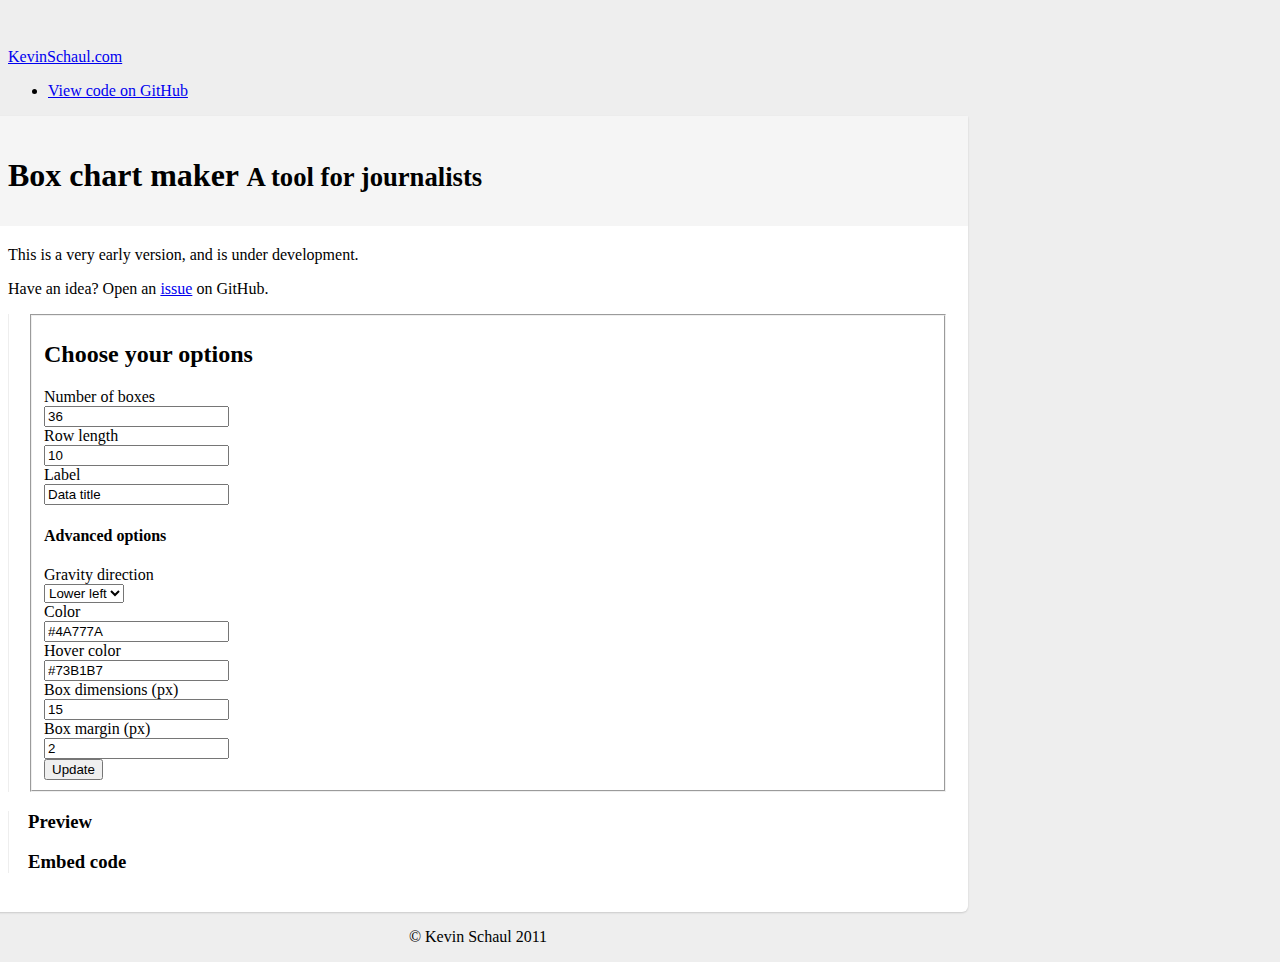
==== index.html @ 220bbb66 "updated links" ====
<!DOCTYPE html>
<html lang="en">
  <head>
    <meta charset="utf-8">
    <title>Box chart maker</title>
    <meta name="description" content="">
    <meta name="author" content="Kevin Schaul">

    <link href="css/bootstrap.min.css" rel="stylesheet">
    <style type="text/css">
      /* Override some defaults */
      html, body {
        background-color: #eee;
      }
      body {
        padding-top: 40px; /* 40px to make the container go all the way to the bottom of the topbar */
      }
      .container > footer p {
        text-align: center; /* center align it with the container */
      }
      .container {
        width: 940px;
      }

      /* The white background content wrapper */
      .content {
        background-color: #fff;
        padding: 20px;
        margin: 0 -20px; /* negative indent the amount of the padding to maintain the grid system */
        -webkit-border-radius: 0 0 6px 6px;
           -moz-border-radius: 0 0 6px 6px;
                border-radius: 0 0 6px 6px;
        -webkit-box-shadow: 0 1px 2px rgba(0,0,0,.15);
           -moz-box-shadow: 0 1px 2px rgba(0,0,0,.15);
                box-shadow: 0 1px 2px rgba(0,0,0,.15);
      }

      /* Page header tweaks */
      .page-header {
        background-color: #f5f5f5;
        padding: 20px 20px 10px;
        margin: -20px -20px 20px;
      }

      /* Give a quick and non-cross-browser friendly divider */
      .content .span8 {
        margin-left: 0;
        padding-left: 19px;
        border-left: 1px solid #eee;
      }

      .topbar .btn {
        border: 0;
      }

    </style>
    
    <style type="text/css">

</style>
    
    <script type="text/javascript" src="js/jquery.min.js"></script>
    <script type="text/javascript" src="js/logic.js"></script>

  </head>

  <body>

    <div class="topbar">
      <div class="fill">
        <div class="container">
          <a class="brand" href="http://www.kevinschaul.com">KevinSchaul.com</a>
          <ul class="nav">
            <li><a href="https://github.com/kevinschaul/Box-chart-maker">View code on GitHub</a></li>
          </ul>
        </div>
      </div>
    </div>

    <div class="container">

      <div class="content">
        <div class="page-header">
          <h1>Box chart maker <small>A tool for journalists</small></h1>
        </div>
        <div class="row">
            <div class="span16">
                <div class="alert-message info">
                    <p>This is a very early version, and is under development.</p>
                    <p>Have an idea? Open an <a href="https://github.com/kevinschaul/Box-chart-maker/issues">issue</a> on GitHub.</p>
                </div>
            </div>
        </div>
        <div class="row">
          <div class="span8">
            <form>
            <fieldset>
            <h2>Choose your options</h2>
            <div class="boxmkr_form">
                <div class="clearfix">
                    <label for="boxmkr_form_numBoxes">Number of boxes</label>
                    <div class="input">
                        <input type="text" class="span2" id="boxmkr_form_numBoxes" value="36">
                    </div>
                </div>
                <div class="clearfix">
                    <label for="boxmkr_form_rowLength">Row length</label>
                    <div class="input">
                        <input type="text" class="span2" id="boxmkr_form_rowLength" value="10">
                    </div>
                </div>
                <div class="clearfix">
                    <label for="boxmkr_form_label">Label</label>
                    <div class="input">
                        <input type="text" id="boxmkr_form_label" value="Data title">
                    </div>
                </div>
            </div>
            <h4>Advanced options</h4>
            <div class="clearfix">
                    <label for="boxmkr_form_gravity">Gravity direction</label>
                    <div class="input">
                        <select class="medium" id="boxmkr_form_gravity">
                            <option value="lower-left">Lower left</option>
                            <option value="upper-left">Upper left</option>
                        </select>
                    </div>
                </div>
            <div class="boxmkr_form">
                <div class="clearfix">
                    <label for="boxmkr_form_color">Color</label>
                    <div class="input">
                    <input type="text" id="boxmkr_form_color" value="#4A777A">
                    </div>
                </div>
                <div class="clearfix">
                    <label for="boxmkr_form_color_hover">Hover color</label>
                    <div class="input">
                        <input type="text" id="boxmkr_form_color_hover" value="#73B1B7">
                    </div>
                </div>
                <div class="clearfix">
                    <label for="boxmkr_form_box_dimensions">Box dimensions (px)</label>
                    <div class="input">
                        <input type="text" class="span2" id="boxmkr_form_box_dimensions" value="15">
                    </div>
                </div>
                <div class="clearfix">
                    <label for="boxmkr_form_box_padding">Box margin (px)</label>
                    <div class="input">
                        <input type="text" class="span2" id="boxmkr_form_box_margin" value="2">
                    </div>
                </div>
            </div>
            <div class="actions">
                <input type="submit" id="boxmkr_form_submit" class="btn primary" value="Update">
            </div>
          </div>
          </fieldset>
          </form>
          <div class="span8">
            <h3>Preview</h3>
            <div id="boxmkr_css"></div>
            <div id="boxmkr_target"></div>
            <h3>Embed code</h3>
            <div id="boxmkr_embed"></div>
          </div>
        </div>
      </div>

      <footer>
        <p>&copy; Kevin Schaul 2011</p>
      </footer>

    </div> <!-- /container -->

  </body>
</html>
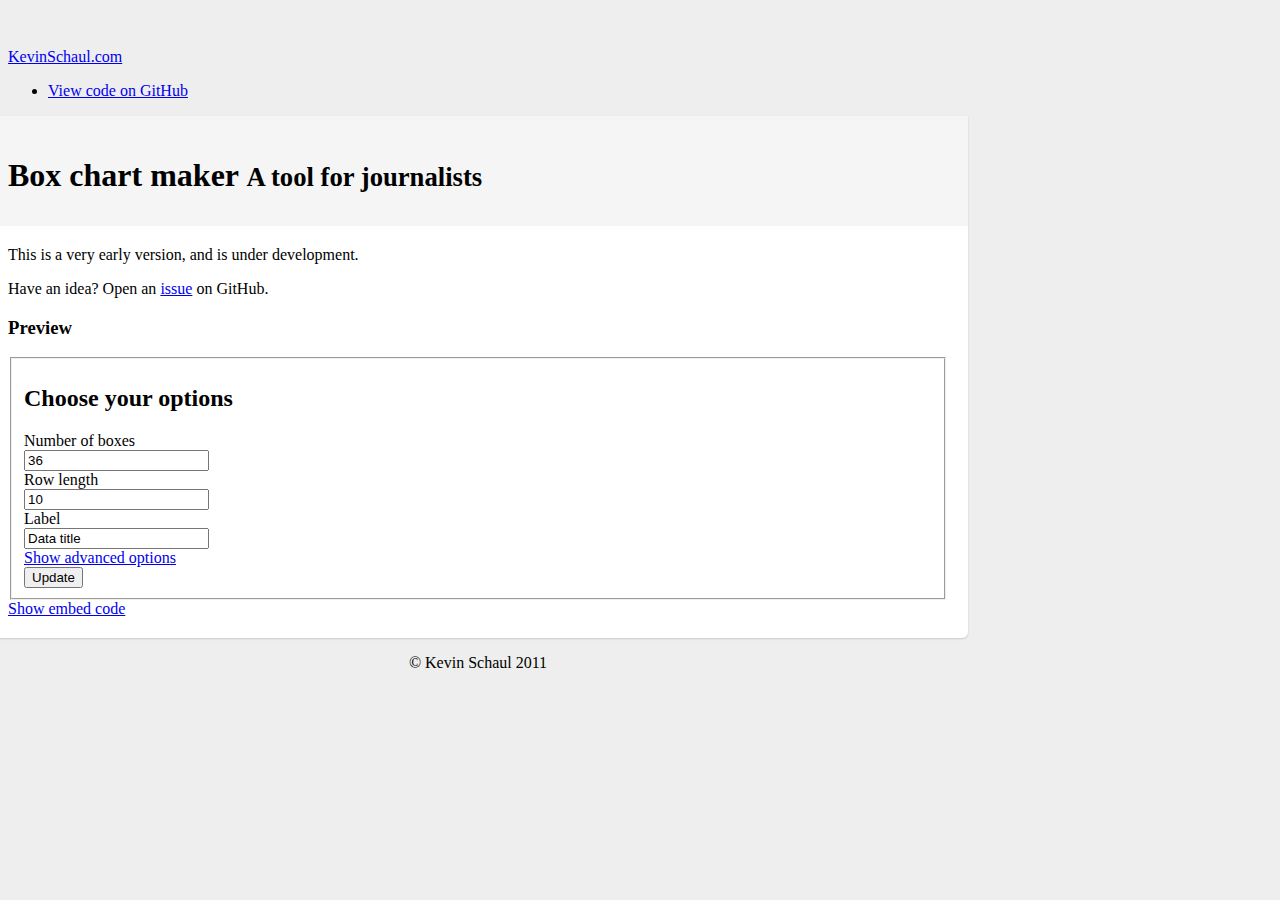
==== commit 71fff0da: "Less cluttered layout" ====
--- a/index.html
+++ b/index.html
@@ -42,15 +42,20 @@
         margin: -20px -20px 20px;
       }
 
-      /* Give a quick and non-cross-browser friendly divider */
-      .content .span8 {
-        margin-left: 0;
-        padding-left: 19px;
-        border-left: 1px solid #eee;
-      }
-
       .topbar .btn {
         border: 0;
+      }
+
+      #advanced_options {
+          display:none;
+      }
+
+      #embed_code {
+          display:none;
+      }
+      
+      #boxmkr_form_add, #boxmkr_form_export {
+          display:none;
       }
 
     </style>
@@ -92,79 +97,117 @@
             </div>
         </div>
         <div class="row">
-          <div class="span8">
+            <div class="span16">
+                <h3>Preview</h3>
+                <div id="boxmkr_preview_message_area"></div>
+                <div id="boxmkr_css"></div>
+                <div id="boxmkr_target"></div>
+            </div>
+        </div>
+        <div class="row">
+          <div class="span16">
             <form>
             <fieldset>
-            <h2>Choose your options</h2>
-            <div class="boxmkr_form">
-                <div class="clearfix">
-                    <label for="boxmkr_form_numBoxes">Number of boxes</label>
-                    <div class="input">
-                        <input type="text" class="span2" id="boxmkr_form_numBoxes" value="36">
-                    </div>
+            <div class="row">
+                <div class="span8" id="options">
+                <h2>Choose your options</h2>
+                    <div class="boxmkr_form">
+                        <div class="clearfix boxmkr_input">
+                            <label for="boxmkr_form_numBoxes">Number of boxes</label>
+                            <div class="input">
+                                <input type="text" class="span2" id="boxmkr_form_numBoxes" value="36">
+                            </div>
+                        </div>
+                        <div class="clearfix boxmkr_input">
+                            <label for="boxmkr_form_rowLength">Row length</label>
+                            <div class="input">
+                                <input type="text" class="span2" id="boxmkr_form_rowLength" value="10">
+                            </div>
+                        </div>
+                        <div class="clearfix boxmkr_input">
+                            <label for="boxmkr_form_label">Label</label>
+                            <div class="input">
+                                <input type="text" id="boxmkr_form_label" value="Data title">
+                            </div>
+                        </div>
+                    </div>
+                    <a href="#" id="boxmkr_toggle_advanced_options">Show advanced options</a>
                 </div>
-                <div class="clearfix">
-                    <label for="boxmkr_form_rowLength">Row length</label>
-                    <div class="input">
-                        <input type="text" class="span2" id="boxmkr_form_rowLength" value="10">
+                <div class="span8" id="advanced_options">
+                    <div id="advanced_options_header">
+                        <h4>Advanced options</h4>
+                    </div>
+                    <div class="clearfix boxmkr_input">
+                            <label for="boxmkr_form_box_id">Box ID</label>
+                            <div class="input">
+                                <input type="text" id="boxmkr_form_box_id" value="box1">
+                            </div>
+                        </div>
+                    <div class="clearfix boxmkr_input">
+                            <label for="boxmkr_form_gravity">Gravity direction</label>
+                            <div class="input">
+                                <select class="medium" id="boxmkr_form_gravity">
+                                    <option value="lower-left">Lower left</option>
+                                    <option value="upper-left">Upper left</option>
+                                </select>
+                            </div>
+                        </div>
+                    <div class="boxmkr_form">
+                        <div class="clearfix boxmkr_input">
+                            <label for="boxmkr_form_color">Color</label>
+                            <div class="input">
+                            <input type="text" id="boxmkr_form_color" value="#4A777A">
+                            </div>
+                        </div>
+                        <div class="clearfix boxmkr_input">
+                            <label for="boxmkr_form_color_hover">Hover color</label>
+                            <div class="input">
+                                <input type="text" id="boxmkr_form_color_hover" value="#73B1B7">
+                            </div>
+                        </div>
+                        <div class="clearfix boxmkr_input">
+                            <label for="boxmkr_form_box_dimensions">Box dimensions (px)</label>
+                            <div class="input">
+                                <input type="text" class="span2" id="boxmkr_form_box_dimensions" value="15">
+                            </div>
+                        </div>
+                        <div class="clearfix boxmkr_input">
+                            <label for="boxmkr_form_box_padding">Box margin (px)</label>
+                            <div class="input">
+                                <input type="text" class="span2" id="boxmkr_form_box_margin" value="2">
+                            </div>
+                        </div>
+                        <div class="clearfix boxmkr_input">
+                            <label for="bmkr_form_json_input">JSON input</label>
+                            <div class="input">
+                                <textarea id="boxmkr_form_json_input" rows="5"></textarea>
+                            </div>
+                        </div>
                     </div>
                 </div>
-                <div class="clearfix">
-                    <label for="boxmkr_form_label">Label</label>
-                    <div class="input">
-                        <input type="text" id="boxmkr_form_label" value="Data title">
-                    </div>
-                </div>
-            </div>
-            <h4>Advanced options</h4>
-            <div class="clearfix">
-                    <label for="boxmkr_form_gravity">Gravity direction</label>
-                    <div class="input">
-                        <select class="medium" id="boxmkr_form_gravity">
-                            <option value="lower-left">Lower left</option>
-                            <option value="upper-left">Upper left</option>
-                        </select>
-                    </div>
-                </div>
-            <div class="boxmkr_form">
-                <div class="clearfix">
-                    <label for="boxmkr_form_color">Color</label>
-                    <div class="input">
-                    <input type="text" id="boxmkr_form_color" value="#4A777A">
-                    </div>
-                </div>
-                <div class="clearfix">
-                    <label for="boxmkr_form_color_hover">Hover color</label>
-                    <div class="input">
-                        <input type="text" id="boxmkr_form_color_hover" value="#73B1B7">
-                    </div>
-                </div>
-                <div class="clearfix">
-                    <label for="boxmkr_form_box_dimensions">Box dimensions (px)</label>
-                    <div class="input">
-                        <input type="text" class="span2" id="boxmkr_form_box_dimensions" value="15">
-                    </div>
-                </div>
-                <div class="clearfix">
-                    <label for="boxmkr_form_box_padding">Box margin (px)</label>
-                    <div class="input">
-                        <input type="text" class="span2" id="boxmkr_form_box_margin" value="2">
-                    </div>
-                </div>
-            </div>
-            <div class="actions">
-                <input type="submit" id="boxmkr_form_submit" class="btn primary" value="Update">
-            </div>
+                <div class="span16">
+                    <div class="actions">
+                        <input type="submit" id="boxmkr_form_submit" class="btn primary" value="Update">
+                        <input type="submit" id="boxmkr_form_add" class="btn default" value="Add to visualization">
+                        <input type="submit" id="boxmkr_form_export" class="btn default" value="Export JSON">
+                    </div>
+                  </div>
+              </div>
           </div>
           </fieldset>
           </form>
-          <div class="span8">
-            <h3>Preview</h3>
-            <div id="boxmkr_css"></div>
-            <div id="boxmkr_target"></div>
-            <h3>Embed code</h3>
-            <div id="boxmkr_embed"></div>
           </div>
+          <div class="row">
+              <div class="span16">
+                  <a href="#" id="boxmkr_toggle_embed_code">Show embed code</a>
+              </div>
+              <div class="span16" id="embed_code">
+                <h3>Embed code</h3>
+                <div id="boxmkr_embed_json"></div>
+                <div id="boxmkr_embed_css"></div>
+                <div id="boxmkr_embed_js"></div>
+                <div id="boxmkr_embed_html"></div>
+              </div>
         </div>
       </div>
 
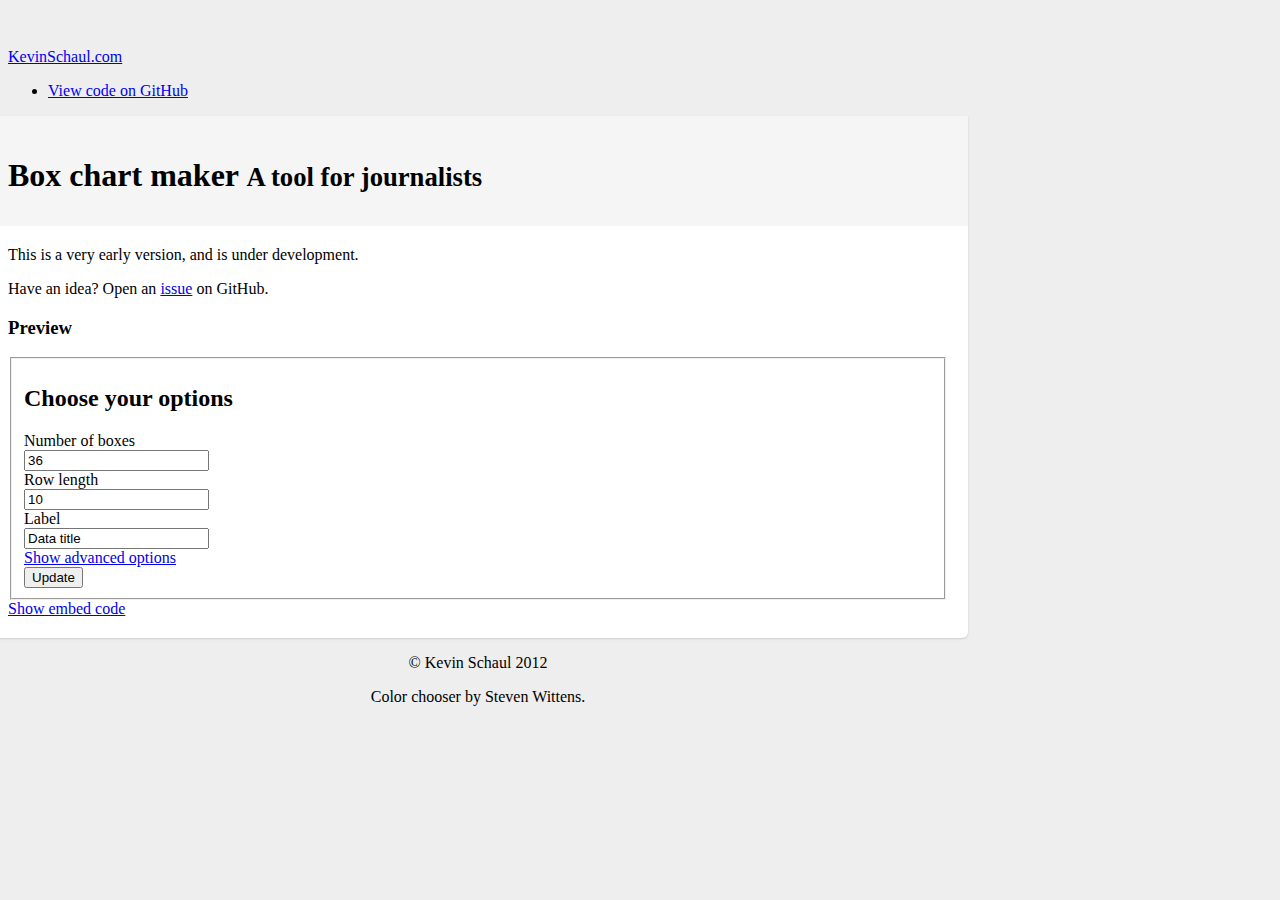
==== commit 97da6af6: "Initial Output work" ====
--- a/index.html
+++ b/index.html
@@ -7,6 +7,7 @@
     <meta name="author" content="Kevin Schaul">
 
     <link href="css/bootstrap.min.css" rel="stylesheet">
+    <link href="js/lib/farbtastic/farbtastic.css" rel="stylesheet">
     <style type="text/css">
       /* Override some defaults */
       html, body {
@@ -61,12 +62,15 @@
     </style>
     
     <style type="text/css">
-
-</style>
+    .box {
+        float: left;
+        margin-right: 2px;
+        margin-bottom: 2px;
+        width: 15px;
+        height: 15px;
+    }
+    </style>
     
-    <script type="text/javascript" src="js/jquery.min.js"></script>
-    <script type="text/javascript" src="js/logic.js"></script>
-
   </head>
 
   <body>
@@ -99,9 +103,11 @@
         <div class="row">
             <div class="span16">
                 <h3>Preview</h3>
+                <div id="error"></div>
                 <div id="boxmkr_preview_message_area"></div>
                 <div id="boxmkr_css"></div>
                 <div id="boxmkr_target"></div>
+                <div id="chart"></div>
             </div>
         </div>
         <div class="row">
@@ -156,13 +162,15 @@
                         <div class="clearfix boxmkr_input">
                             <label for="boxmkr_form_color">Color</label>
                             <div class="input">
-                            <input type="text" id="boxmkr_form_color" value="#4A777A">
+                                <input type="text" id="boxmkr_form_color" value="#4A777A">
+                                <div id="colorpicker"></div>
                             </div>
                         </div>
                         <div class="clearfix boxmkr_input">
                             <label for="boxmkr_form_color_hover">Hover color</label>
                             <div class="input">
                                 <input type="text" id="boxmkr_form_color_hover" value="#73B1B7">
+                                <div id="hovercolorpicker"></div>
                             </div>
                         </div>
                         <div class="clearfix boxmkr_input">
@@ -203,6 +211,7 @@
               </div>
               <div class="span16" id="embed_code">
                 <h3>Embed code</h3>
+                <div id="output"></div>
                 <div id="boxmkr_embed_json"></div>
                 <div id="boxmkr_embed_css"></div>
                 <div id="boxmkr_embed_js"></div>
@@ -212,10 +221,15 @@
       </div>
 
       <footer>
-        <p>&copy; Kevin Schaul 2011</p>
+        <p>&copy; Kevin Schaul 2012</p>
+        <p>Color chooser by Steven Wittens.</p>
       </footer>
 
     </div> <!-- /container -->
 
+    <script type="text/javascript" src="js/lib/jquery.min.js"></script>
+    <script type="text/javascript" src="js/lib/farbtastic/farbtastic.js"></script>
+    <script type="text/javascript" src="js/logic.js"></script>
+    
   </body>
 </html>
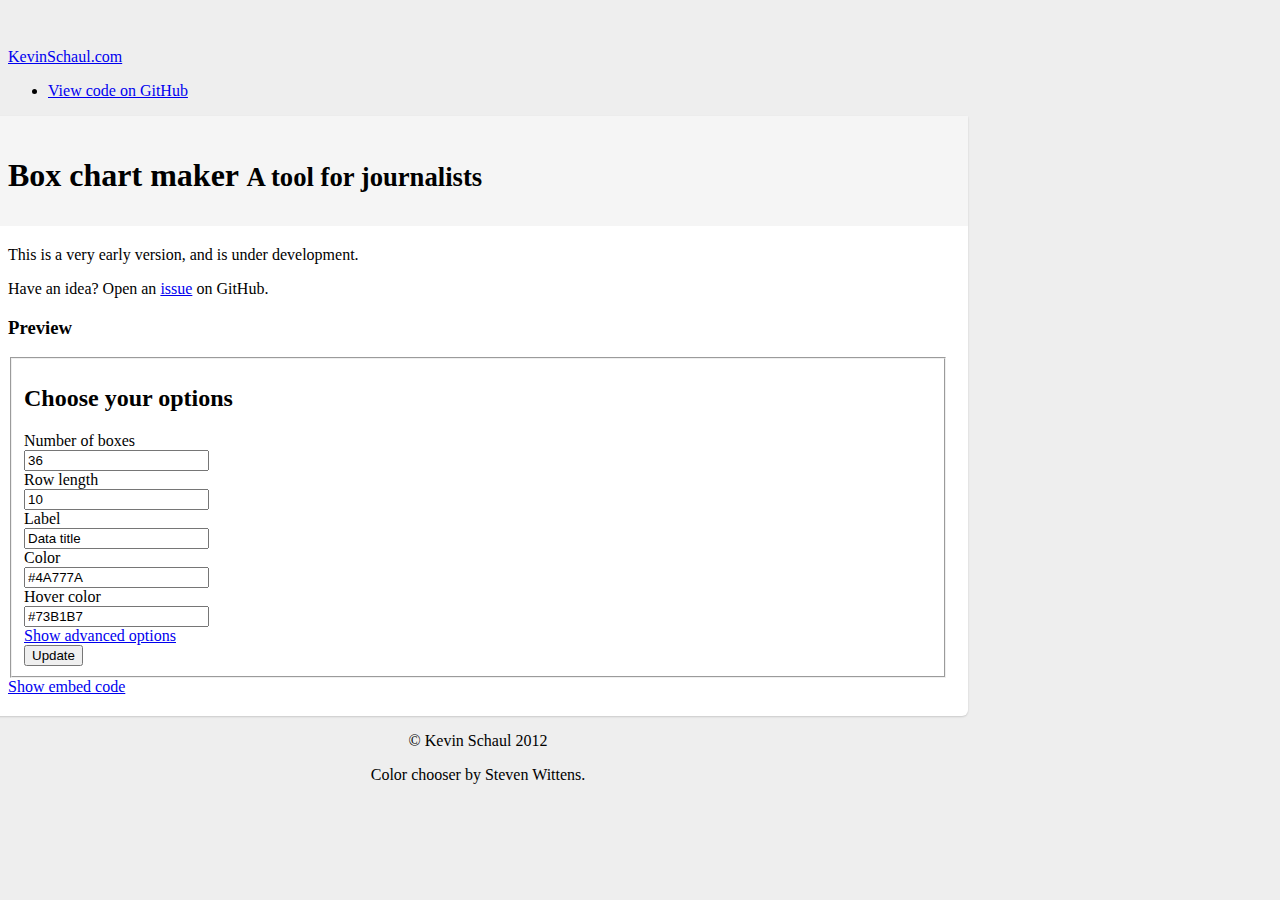
==== commit 232258a5: "Hook up color, move color options out of advanced" ====
--- a/index.html
+++ b/index.html
@@ -136,6 +136,21 @@
                                 <input type="text" id="boxmkr_form_label" value="Data title">
                             </div>
                         </div>
+                        <div class="clearfix boxmkr_input">
+                            <label for="boxmkr_form_color">Color</label>
+                            <div class="input">
+                                <input type="text" id="boxmkr_form_color" value="#4A777A">
+                                <div id="colorpicker"></div>
+                            </div>
+                        </div>
+                        <div class="clearfix boxmkr_input">
+                            <label for="boxmkr_form_color_hover">Hover color</label>
+                            <div class="input">
+                                <input type="text" id="boxmkr_form_color_hover" value="#73B1B7">
+                                <div id="hovercolorpicker"></div>
+                            </div>
+                        </div>
+
                     </div>
                     <a href="#" id="boxmkr_toggle_advanced_options">Show advanced options</a>
                 </div>
@@ -159,20 +174,6 @@
                             </div>
                         </div>
                     <div class="boxmkr_form">
-                        <div class="clearfix boxmkr_input">
-                            <label for="boxmkr_form_color">Color</label>
-                            <div class="input">
-                                <input type="text" id="boxmkr_form_color" value="#4A777A">
-                                <div id="colorpicker"></div>
-                            </div>
-                        </div>
-                        <div class="clearfix boxmkr_input">
-                            <label for="boxmkr_form_color_hover">Hover color</label>
-                            <div class="input">
-                                <input type="text" id="boxmkr_form_color_hover" value="#73B1B7">
-                                <div id="hovercolorpicker"></div>
-                            </div>
-                        </div>
                         <div class="clearfix boxmkr_input">
                             <label for="boxmkr_form_box_dimensions">Box dimensions (px)</label>
                             <div class="input">
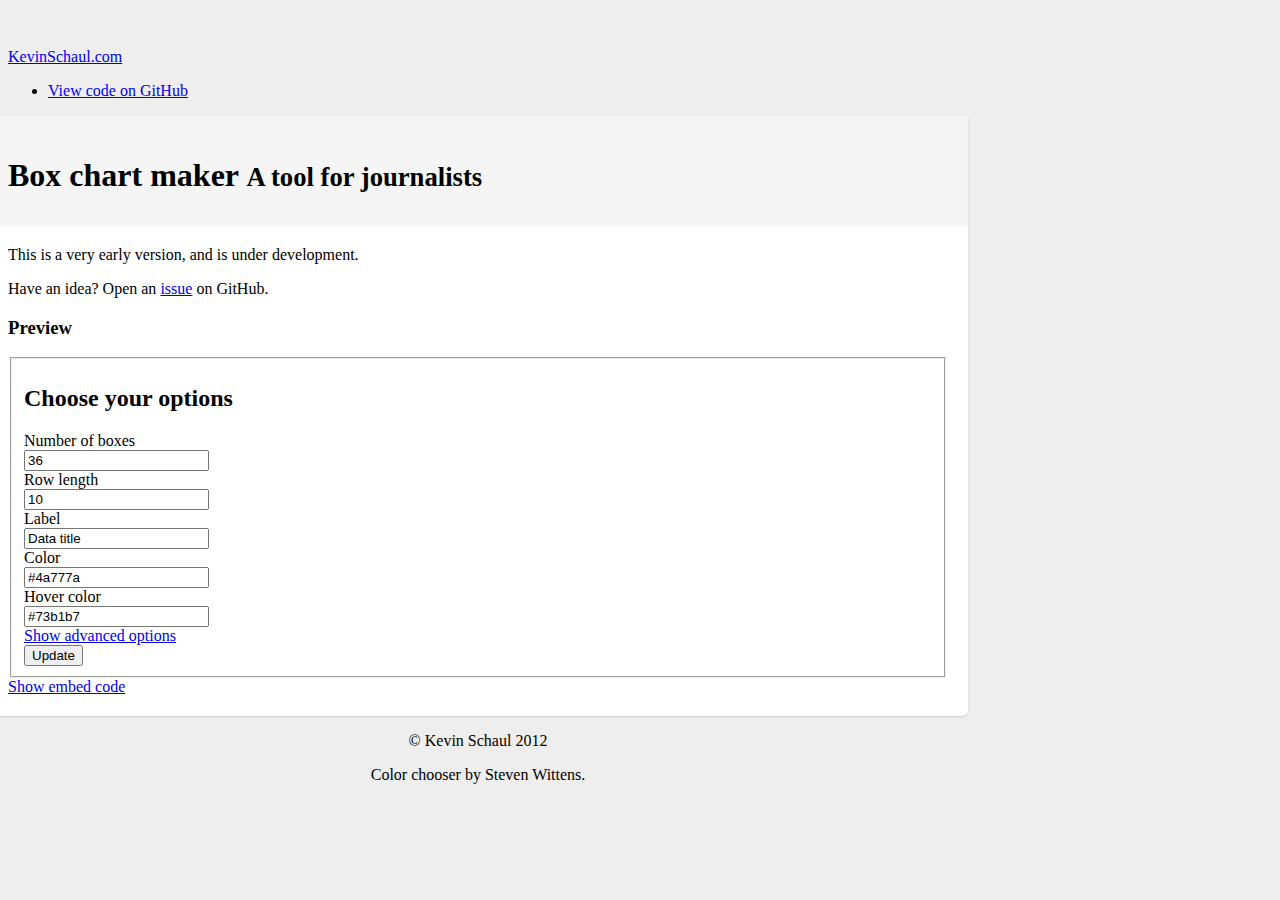
==== commit 3869cb63: "Removed some advanced options, to be added later" ====
--- a/index.html
+++ b/index.html
@@ -61,16 +61,6 @@
 
     </style>
     
-    <style type="text/css">
-    .box {
-        float: left;
-        margin-right: 2px;
-        margin-bottom: 2px;
-        width: 15px;
-        height: 15px;
-    }
-    </style>
-    
   </head>
 
   <body>
@@ -139,14 +129,14 @@
                         <div class="clearfix boxmkr_input">
                             <label for="boxmkr_form_color">Color</label>
                             <div class="input">
-                                <input type="text" id="boxmkr_form_color" value="#4A777A">
+                                <input type="text" id="boxmkr_form_color" value="#4a777a">
                                 <div id="colorpicker"></div>
                             </div>
                         </div>
                         <div class="clearfix boxmkr_input">
                             <label for="boxmkr_form_color_hover">Hover color</label>
                             <div class="input">
-                                <input type="text" id="boxmkr_form_color_hover" value="#73B1B7">
+                                <input type="text" id="boxmkr_form_color_hover" value="#73b1b7">
                                 <div id="hovercolorpicker"></div>
                             </div>
                         </div>
@@ -158,21 +148,6 @@
                     <div id="advanced_options_header">
                         <h4>Advanced options</h4>
                     </div>
-                    <div class="clearfix boxmkr_input">
-                            <label for="boxmkr_form_box_id">Box ID</label>
-                            <div class="input">
-                                <input type="text" id="boxmkr_form_box_id" value="box1">
-                            </div>
-                        </div>
-                    <div class="clearfix boxmkr_input">
-                            <label for="boxmkr_form_gravity">Gravity direction</label>
-                            <div class="input">
-                                <select class="medium" id="boxmkr_form_gravity">
-                                    <option value="lower-left">Lower left</option>
-                                    <option value="upper-left">Upper left</option>
-                                </select>
-                            </div>
-                        </div>
                     <div class="boxmkr_form">
                         <div class="clearfix boxmkr_input">
                             <label for="boxmkr_form_box_dimensions">Box dimensions (px)</label>
@@ -181,15 +156,9 @@
                             </div>
                         </div>
                         <div class="clearfix boxmkr_input">
-                            <label for="boxmkr_form_box_padding">Box margin (px)</label>
+                            <label for="boxmkr_form_box_margin">Box margin (px)</label>
                             <div class="input">
                                 <input type="text" class="span2" id="boxmkr_form_box_margin" value="2">
-                            </div>
-                        </div>
-                        <div class="clearfix boxmkr_input">
-                            <label for="bmkr_form_json_input">JSON input</label>
-                            <div class="input">
-                                <textarea id="boxmkr_form_json_input" rows="5"></textarea>
                             </div>
                         </div>
                     </div>
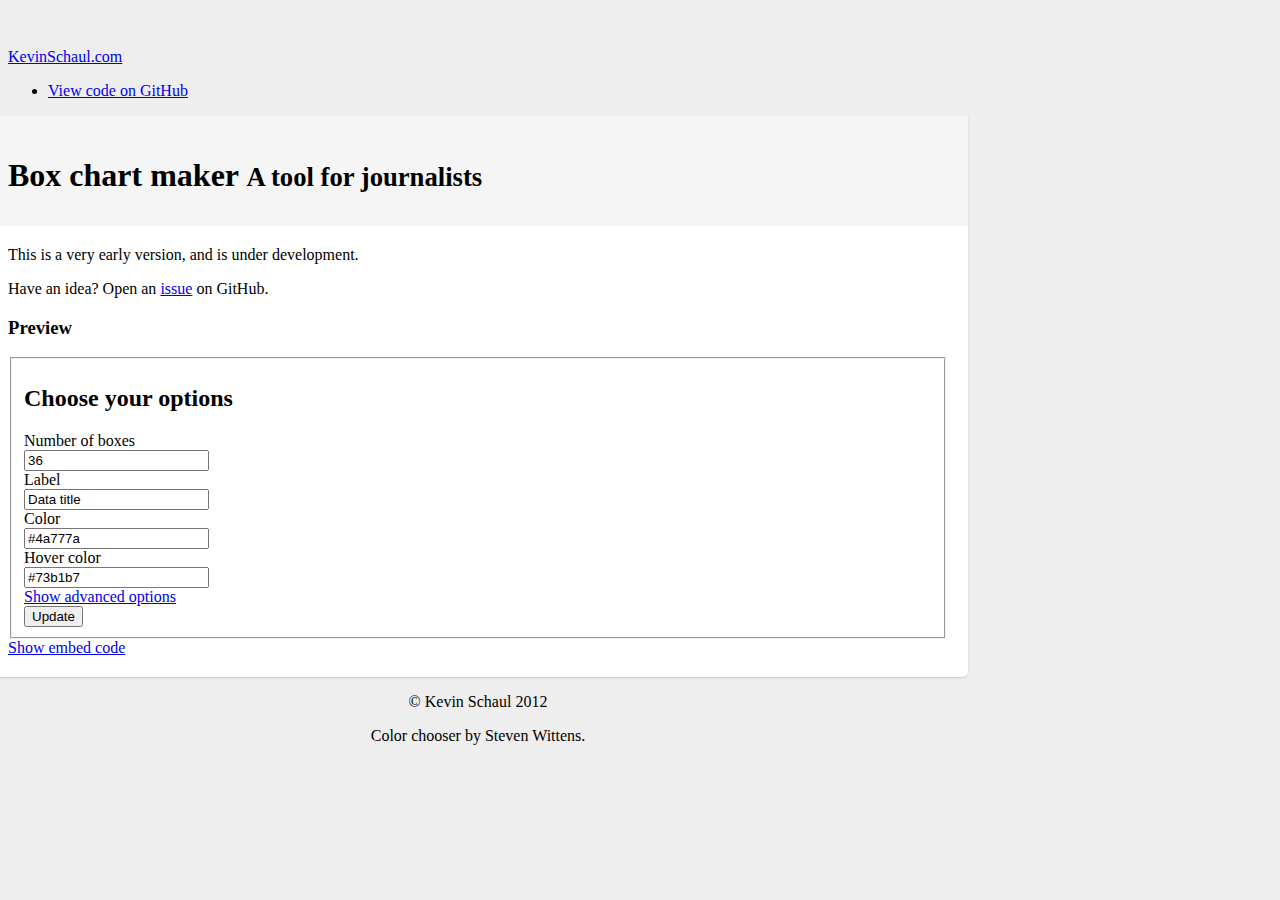
==== commit ea9e9c53: "Merge bf569784ca77ffe9bf5caf95391c62ad370b44cb into 9b0e7773ea5664535b7b9690ae97c7cea6bf91e5" ====
--- a/index.html
+++ b/index.html
@@ -115,12 +115,6 @@
                             </div>
                         </div>
                         <div class="clearfix boxmkr_input">
-                            <label for="boxmkr_form_rowLength">Row length</label>
-                            <div class="input">
-                                <input type="text" class="span2" id="boxmkr_form_rowLength" value="10">
-                            </div>
-                        </div>
-                        <div class="clearfix boxmkr_input">
                             <label for="boxmkr_form_label">Label</label>
                             <div class="input">
                                 <input type="text" id="boxmkr_form_label" value="Data title">
@@ -161,6 +155,13 @@
                                 <input type="text" class="span2" id="boxmkr_form_box_margin" value="2">
                             </div>
                         </div>
+                        <div class="clearfix boxmkr_input">
+                            <label for="boxmkr_form_rowLength">Row length</label>
+                            <div class="input">
+                                <input type="text" class="span2" id="boxmkr_form_rowLength" value="10">
+                            </div>
+                        </div>
+
                     </div>
                 </div>
                 <div class="span16">
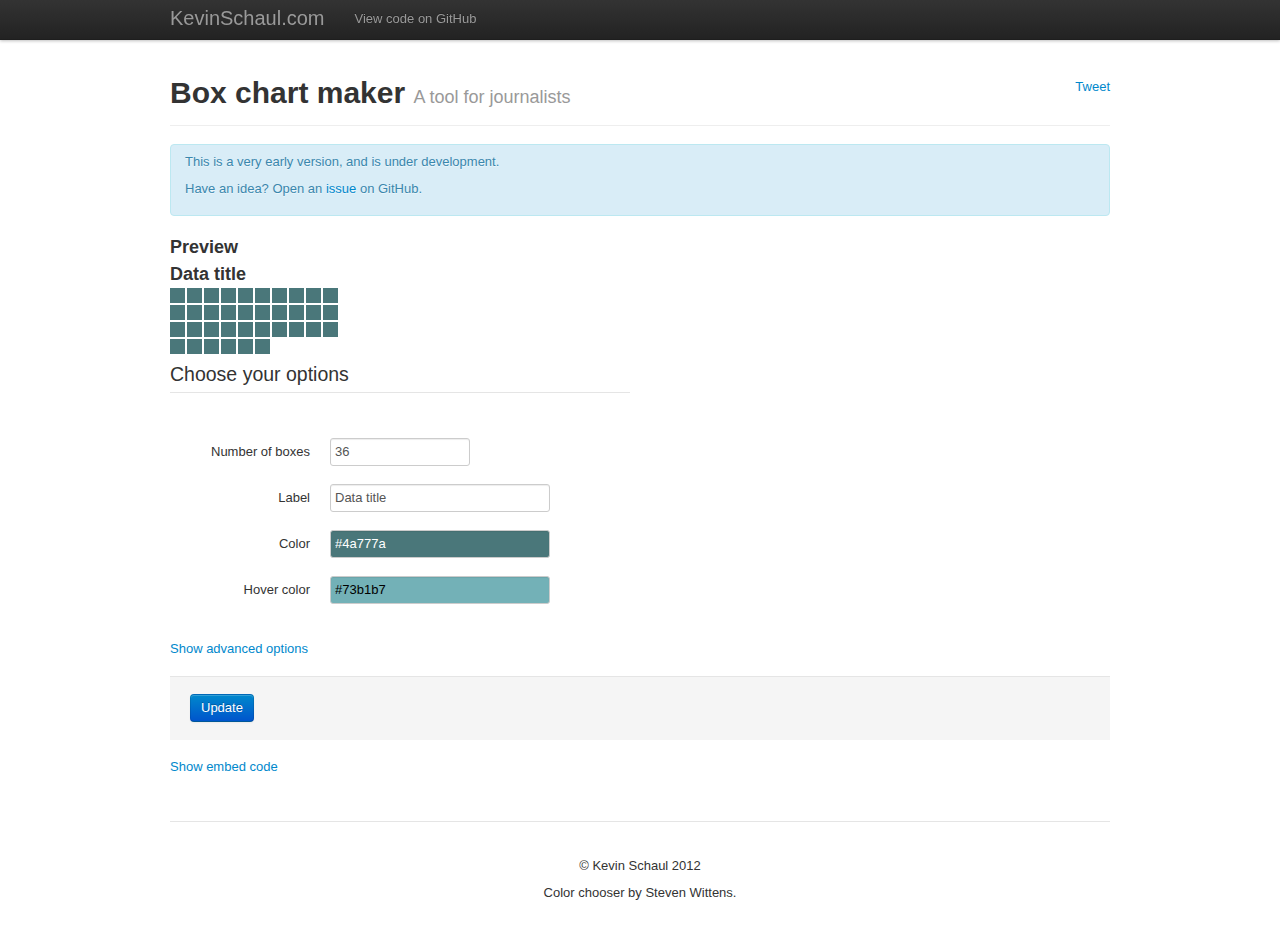
==== commit 7de14313: "Update to Bootstrap 2.0, reorganize libs" ====
--- a/index.html
+++ b/index.html
@@ -1,77 +1,38 @@
+
 <!DOCTYPE html>
 <html lang="en">
   <head>
     <meta charset="utf-8">
     <title>Box chart maker</title>
-    <meta name="description" content="">
+    <meta name="description" content="Box chart maker - a tool for journalists">
     <meta name="author" content="Kevin Schaul">
 
-    <link href="css/bootstrap.min.css" rel="stylesheet">
-    <link href="js/lib/farbtastic/farbtastic.css" rel="stylesheet">
-    <style type="text/css">
-      /* Override some defaults */
-      html, body {
-        background-color: #eee;
+    <link href="lib/bootstrap/css/bootstrap.min.css" rel="stylesheet">
+    <link href="lib/farbtastic/farbtastic.css" rel="stylesheet">
+    <link href="css/style.css" rel="stylesheet">
+    <style>
+      body {
+        padding-top: 60px; /* 60px to make the container go all the way to the bottom of the topbar */
       }
-      body {
-        padding-top: 40px; /* 40px to make the container go all the way to the bottom of the topbar */
-      }
-      .container > footer p {
-        text-align: center; /* center align it with the container */
-      }
-      .container {
-        width: 940px;
-      }
-
-      /* The white background content wrapper */
-      .content {
-        background-color: #fff;
-        padding: 20px;
-        margin: 0 -20px; /* negative indent the amount of the padding to maintain the grid system */
-        -webkit-border-radius: 0 0 6px 6px;
-           -moz-border-radius: 0 0 6px 6px;
-                border-radius: 0 0 6px 6px;
-        -webkit-box-shadow: 0 1px 2px rgba(0,0,0,.15);
-           -moz-box-shadow: 0 1px 2px rgba(0,0,0,.15);
-                box-shadow: 0 1px 2px rgba(0,0,0,.15);
-      }
-
-      /* Page header tweaks */
-      .page-header {
-        background-color: #f5f5f5;
-        padding: 20px 20px 10px;
-        margin: -20px -20px 20px;
-      }
-
-      .topbar .btn {
-        border: 0;
-      }
-
-      #advanced_options {
-          display:none;
-      }
-
-      #embed_code {
-          display:none;
-      }
-      
-      #boxmkr_form_add, #boxmkr_form_export {
-          display:none;
-      }
-
     </style>
     
+    <!--[if lt IE 9]>
+      <script src="http://html5shim.googlecode.com/svn/trunk/html5.js"></script>
+    <![endif]-->
+
   </head>
 
   <body>
-
-    <div class="topbar">
-      <div class="fill">
+    
+    <div class="navbar navbar-fixed-top">
+      <div class="navbar-inner">
         <div class="container">
           <a class="brand" href="http://www.kevinschaul.com">KevinSchaul.com</a>
-          <ul class="nav">
-            <li><a href="https://github.com/kevinschaul/Box-chart-maker">View code on GitHub</a></li>
-          </ul>
+          <div class="nav-collapse">
+            <ul class="nav">
+              <li><a href="https://github.com/kevinschaul/Box-chart-maker">View code on GitHub</a></li>
+            </ul>
+          </div><!--/.nav-collapse -->
         </div>
       </div>
     </div>
@@ -80,18 +41,20 @@
 
       <div class="content">
         <div class="page-header">
+          <a href="https://twitter.com/share" class="twitter-share-button pull-right" data-url="http://www.kevinschaul.com/projects/box-chart-maker/" data-text="Box chart maker - A tool for journalists" data-via="kevinschaul" data-related="kevinschaul" data-hashtags="datavis">Tweet</a>
+          <script>!function(d,s,id){var js,fjs=d.getElementsByTagName(s)[0];if(!d.getElementById(id)){js=d.createElement(s);js.id=id;js.src="https://platform.twitter.com/widgets.js";fjs.parentNode.insertBefore(js,fjs);}}(document,"script","twitter-wjs");</script>
           <h1>Box chart maker <small>A tool for journalists</small></h1>
         </div>
         <div class="row">
-            <div class="span16">
-                <div class="alert-message info">
+            <div class="span12">
+                <div class="alert alert-info">
                     <p>This is a very early version, and is under development.</p>
                     <p>Have an idea? Open an <a href="https://github.com/kevinschaul/Box-chart-maker/issues">issue</a> on GitHub.</p>
                 </div>
             </div>
         </div>
         <div class="row">
-            <div class="span16">
+            <div class="span12">
                 <h3>Preview</h3>
                 <div id="error"></div>
                 <div id="boxmkr_preview_message_area"></div>
@@ -101,105 +64,103 @@
             </div>
         </div>
         <div class="row">
-          <div class="span16">
-            <form>
-            <fieldset>
+          <div class="span12">
             <div class="row">
-                <div class="span8" id="options">
-                <h2>Choose your options</h2>
-                    <div class="boxmkr_form">
-                        <div class="clearfix boxmkr_input">
-                            <label for="boxmkr_form_numBoxes">Number of boxes</label>
-                            <div class="input">
-                                <input type="text" class="span2" id="boxmkr_form_numBoxes" value="36">
-                            </div>
-                        </div>
-                        <div class="clearfix boxmkr_input">
-                            <label for="boxmkr_form_label">Label</label>
-                            <div class="input">
-                                <input type="text" id="boxmkr_form_label" value="Data title">
-                            </div>
-                        </div>
-                        <div class="clearfix boxmkr_input">
-                            <label for="boxmkr_form_color">Color</label>
-                            <div class="input">
-                                <input type="text" id="boxmkr_form_color" value="#4a777a">
-                                <div id="colorpicker"></div>
-                            </div>
-                        </div>
-                        <div class="clearfix boxmkr_input">
-                            <label for="boxmkr_form_color_hover">Hover color</label>
-                            <div class="input">
-                                <input type="text" id="boxmkr_form_color_hover" value="#73b1b7">
-                                <div id="hovercolorpicker"></div>
-                            </div>
-                        </div>
-
-                    </div>
+                <div class="span6" id="options">
+                    <form class="form-horizontal">
+                        <fieldset>
+                            <legend>Choose your options</legend>
+                                <div class="control-group">
+                                    <label class="control-label" for="boxmkr_form_numBoxes">Number of boxes</label>
+                                    <div class="controls">
+                                        <input type="text" class="span2" id="boxmkr_form_numBoxes" value="36">
+                                    </div>
+                                </div>
+                                <div class="control-group">
+                                    <label class="control-label" for="boxmkr_form_label">Label</label>
+                                    <div class="controls">
+                                        <input type="text" id="boxmkr_form_label" value="Data title">
+                                    </div>
+                                </div>
+                                <div class="control-group">
+                                    <label class="control-label" for="boxmkr_form_color">Color</label>
+                                    <div class="controls">
+                                        <input type="text" id="boxmkr_form_color" value="#4a777a">
+                                        <div id="colorpicker"></div>
+                                    </div>
+                                </div>
+                                <div class="control-group">
+                                    <label class="control-label" for="boxmkr_form_color_hover">Hover color</label>
+                                    <div class="controls">
+                                        <input type="text" id="boxmkr_form_color_hover" value="#73b1b7">
+                                        <div id="hovercolorpicker"></div>
+                                    </div>
+                                </div>
+                            </fieldset>
+                        </form>
                     <a href="#" id="boxmkr_toggle_advanced_options">Show advanced options</a>
                 </div>
-                <div class="span8" id="advanced_options">
-                    <div id="advanced_options_header">
-                        <h4>Advanced options</h4>
-                    </div>
-                    <div class="boxmkr_form">
-                        <div class="clearfix boxmkr_input">
-                            <label for="boxmkr_form_box_dimensions">Box dimensions (px)</label>
-                            <div class="input">
-                                <input type="text" class="span2" id="boxmkr_form_box_dimensions" value="15">
+                <div class="span6" id="advanced_options">
+                    <form class="form-horizontal">
+                        <fieldset>
+                            <legend>Advanced options</legend>
+                            <div class="control-group">
+                                <label class="control-label" for="boxmkr_form_box_dimensions">Box dimensions (px)</label>
+                                <div class="controls">
+                                    <input type="text" class="span2" id="boxmkr_form_box_dimensions" value="15">
+                                </div>
                             </div>
-                        </div>
-                        <div class="clearfix boxmkr_input">
-                            <label for="boxmkr_form_box_margin">Box margin (px)</label>
-                            <div class="input">
-                                <input type="text" class="span2" id="boxmkr_form_box_margin" value="2">
+                            <div class="control-group">
+                                <label class="control-label" for="boxmkr_form_box_margin">Box margin (px)</label>
+                                <div class="controls">
+                                    <input type="text" class="span2" id="boxmkr_form_box_margin" value="2">
+                                </div>
                             </div>
-                        </div>
-                        <div class="clearfix boxmkr_input">
-                            <label for="boxmkr_form_rowLength">Row length</label>
-                            <div class="input">
-                                <input type="text" class="span2" id="boxmkr_form_rowLength" value="10">
+                            <div class="control-group">
+                                <label class="control-label" for="boxmkr_form_rowLength">Row length</label>
+                                <div class="controls">
+                                    <input type="text" class="span2" id="boxmkr_form_rowLength" value="10">
+                                </div>
                             </div>
-                        </div>
-
-                    </div>
+                        </fieldset>
+                    </form>
                 </div>
-                <div class="span16">
-                    <div class="actions">
-                        <input type="submit" id="boxmkr_form_submit" class="btn primary" value="Update">
-                        <input type="submit" id="boxmkr_form_add" class="btn default" value="Add to visualization">
-                        <input type="submit" id="boxmkr_form_export" class="btn default" value="Export JSON">
-                    </div>
-                  </div>
-              </div>
-          </div>
-          </fieldset>
-          </form>
-          </div>
-          <div class="row">
-              <div class="span16">
+            </div>
+            <div class="form-actions">
+                <button type="submit" id="boxmkr_form_submit" class="btn btn-primary">Update</button>
+            </div>
+        </div><!--end span12 -->
+    </div><!--end row -->
+      <div class="row">
+              <div class="span6">
                   <a href="#" id="boxmkr_toggle_embed_code">Show embed code</a>
               </div>
-              <div class="span16" id="embed_code">
-                <h3>Embed code</h3>
-                <div id="output"></div>
-                <div id="boxmkr_embed_json"></div>
-                <div id="boxmkr_embed_css"></div>
-                <div id="boxmkr_embed_js"></div>
-                <div id="boxmkr_embed_html"></div>
-              </div>
-        </div>
+            </div>
+            <div class="row">
+              <div class="span6" id="embed_code">
+                  <form>
+                    <fieldset>
+                            <legend>Embed code</legend>
+                            <div class="control-group">
+                                <div class="controls">
+                                    <textarea id="output" value="15">
+                                    </textarea>
+                                <div id="boxmkr_embed_json"></div>
+                            </div>
+                        </fieldset>
+                    </form>
+            </div>
       </div>
 
-      <footer>
+      <footer class="footer">
         <p>&copy; Kevin Schaul 2012</p>
         <p>Color chooser by Steven Wittens.</p>
       </footer>
 
     </div> <!-- /container -->
 
-    <script type="text/javascript" src="js/lib/jquery.min.js"></script>
-    <script type="text/javascript" src="js/lib/farbtastic/farbtastic.js"></script>
+    <script type="text/javascript" src="lib/jquery.min.js"></script>
+    <script type="text/javascript" src="lib/farbtastic/farbtastic.js"></script>
     <script type="text/javascript" src="js/logic.js"></script>
     
   </body>
--- a/lib/farbtastic/farbtastic.css
+++ b/lib/farbtastic/farbtastic.css
@@ -0,0 +1,51 @@
+/**
+ * Farbtastic Color Picker 1.2
+ * © 2008 Steven Wittens
+ *
+ * This program is free software; you can redistribute it and/or modify
+ * it under the terms of the GNU General Public License as published by
+ * the Free Software Foundation; either version 2 of the License, or
+ * (at your option) any later version.
+ *
+ * This program is distributed in the hope that it will be useful,
+ * but WITHOUT ANY WARRANTY; without even the implied warranty of
+ * MERCHANTABILITY or FITNESS FOR A PARTICULAR PURPOSE.  See the
+ * GNU General Public License for more details.
+ *
+ * You should have received a copy of the GNU General Public License
+ * along with this program; if not, write to the Free Software
+ * Foundation, Inc., 51 Franklin Street, Fifth Floor, Boston, MA  02110-1301  USA
+ */
+.farbtastic {
+  position: relative;
+}
+.farbtastic * {
+  position: absolute;
+  cursor: crosshair;
+}
+.farbtastic, .farbtastic .wheel {
+  width: 195px;
+  height: 195px;
+}
+.farbtastic .color, .farbtastic .overlay {
+  top: 47px;
+  left: 47px;
+  width: 101px;
+  height: 101px;
+}
+.farbtastic .wheel {
+  background: url(wheel.png) no-repeat;
+  width: 195px;
+  height: 195px;
+}
+.farbtastic .overlay {
+  background: url(mask.png) no-repeat;
+}
+.farbtastic .marker {
+  width: 17px;
+  height: 17px;
+  margin: -8px 0 0 -8px;
+  overflow: hidden; 
+  background: url(marker.png) no-repeat;
+}
+
--- a/css/style.css
+++ b/css/style.css
@@ -0,0 +1,20 @@
+#advanced_options {
+    display: none;
+}
+#embed_code {
+    display: none;
+}
+#boxmkr_form_add, #boxmkr_form_export {
+    display: none;
+}
+footer.footer {
+    margin-top: 45px;
+    padding: 35px 0 36px;
+    border-top: 1px solid #e5e5e5;
+    text-align: center;
+}
+textarea#output {
+    width: 100%;
+    height: 100px;
+}
+
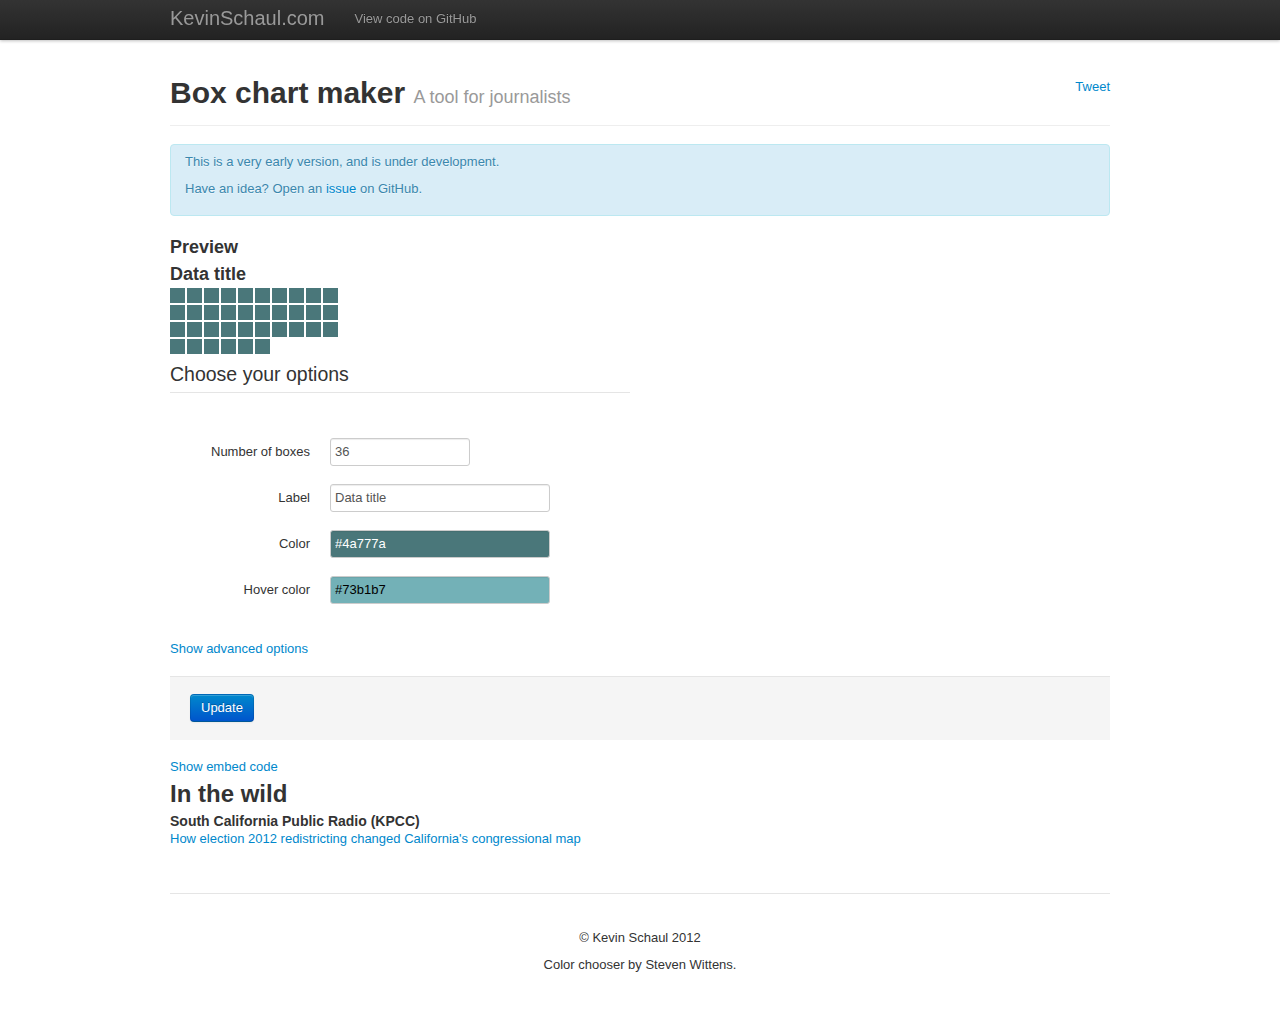
==== commit bc60f46d: "Merge 802fa98f092fc2f3c75c2fa9ba92e08707921b35 into 39182713389e2851ad0a2d3e49632155c9f00aa5" ====
--- a/index.html
+++ b/index.html
@@ -1,7 +1,7 @@
 
 <!DOCTYPE html>
 <html lang="en">
-  <head>
+    <head>
     <meta charset="utf-8">
     <title>Box chart maker</title>
     <meta name="description" content="Box chart maker - a tool for journalists">
@@ -11,157 +11,188 @@
     <link href="lib/farbtastic/farbtastic.css" rel="stylesheet">
     <link href="css/style.css" rel="stylesheet">
     <style>
-      body {
-        padding-top: 60px; /* 60px to make the container go all the way to the bottom of the topbar */
-      }
+    body {
+        padding-top: 60px; /* Required for Bootsrap navbar */
+    }
     </style>
-    
+
     <!--[if lt IE 9]>
-      <script src="http://html5shim.googlecode.com/svn/trunk/html5.js"></script>
+    <script src="http://html5shim.googlecode.com/svn/trunk/html5.js"></script>
     <![endif]-->
 
-  </head>
+</head>
 
-  <body>
-    
+<body>
+
     <div class="navbar navbar-fixed-top">
-      <div class="navbar-inner">
-        <div class="container">
-          <a class="brand" href="http://www.kevinschaul.com">KevinSchaul.com</a>
-          <div class="nav-collapse">
-            <ul class="nav">
-              <li><a href="https://github.com/kevinschaul/Box-chart-maker">View code on GitHub</a></li>
-            </ul>
-          </div><!--/.nav-collapse -->
+        <div class="navbar-inner">
+            <div class="container">
+                <a class="brand" href="http://www.kevinschaul.com">KevinSchaul.com</a>
+                <div class="nav-collapse">
+                    <ul class="nav">
+                        <li><a href="https://github.com/kevinschaul/Box-chart-maker">View code on GitHub</a></li>
+                    </ul>
+                </div><!--/.nav-collapse -->
+            </div>
         </div>
-      </div>
     </div>
 
     <div class="container">
-
-      <div class="content">
-        <div class="page-header">
-          <a href="https://twitter.com/share" class="twitter-share-button pull-right" data-url="http://www.kevinschaul.com/projects/box-chart-maker/" data-text="Box chart maker - A tool for journalists" data-via="kevinschaul" data-related="kevinschaul" data-hashtags="datavis">Tweet</a>
-          <script>!function(d,s,id){var js,fjs=d.getElementsByTagName(s)[0];if(!d.getElementById(id)){js=d.createElement(s);js.id=id;js.src="https://platform.twitter.com/widgets.js";fjs.parentNode.insertBefore(js,fjs);}}(document,"script","twitter-wjs");</script>
-          <h1>Box chart maker <small>A tool for journalists</small></h1>
-        </div>
-        <div class="row">
-            <div class="span12">
-                <div class="alert alert-info">
-                    <p>This is a very early version, and is under development.</p>
-                    <p>Have an idea? Open an <a href="https://github.com/kevinschaul/Box-chart-maker/issues">issue</a> on GitHub.</p>
+        <div class="content">
+            <div class="page-header">
+                <a href="https://twitter.com/share" class="twitter-share-button pull-right" data-url="http://www.kevinschaul.com/projects/box-chart-maker/" data-text="Box chart maker - A tool for journalists" data-via="kevinschaul" data-related="kevinschaul" data-hashtags="datavis">Tweet</a>
+                <script>!function(d,s,id){var js,fjs=d.getElementsByTagName(s)[0];if(!d.getElementById(id)){js=d.createElement(s);js.id=id;js.src="https://platform.twitter.com/widgets.js";fjs.parentNode.insertBefore(js,fjs);}}(document,"script","twitter-wjs");</script>
+                <h1>Box chart maker <small>A tool for journalists</small></h1>
+            </div>
+            <div class="row">
+                <div class="span12">
+                    <div class="alert alert-info">
+                        <p>This is a very early version, and is under development.</p>
+                        <p>Have an idea? Open an <a href="https://github.com/kevinschaul/Box-chart-maker/issues">issue</a> on GitHub.</p>
+                    </div>
                 </div>
             </div>
-        </div>
-        <div class="row">
-            <div class="span12">
-                <h3>Preview</h3>
-                <div id="error"></div>
-                <div id="boxmkr_preview_message_area"></div>
-                <div id="boxmkr_css"></div>
-                <div id="boxmkr_target"></div>
-                <div id="chart"></div>
+            <div class="row">
+                <div class="span12">
+                    <h3>Preview</h3>
+                    <div id="error"></div>
+                    <div id="boxmkr_preview_message_area"></div>
+                    <div id="boxmkr_css"></div>
+                    <div id="boxmkr_target"></div>
+                    <div id="chart"></div>
+                </div>
             </div>
-        </div>
-        <div class="row">
-          <div class="span12">
             <div class="row">
-                <div class="span6" id="options">
-                    <form class="form-horizontal">
+                <div class="span12">
+                    <div class="row">
+                        <div class="span6" id="options">
+                            <form class="form-horizontal">
+                                <fieldset>
+                                    <legend>Choose your options</legend>
+                                    <div class="control-group">
+                                        <label class="control-label" for="boxmkr_form_numBoxes">Number of boxes</label>
+                                        <div class="controls">
+                                            <input type="text" class="span2" id="boxmkr_form_numBoxes" value="36">
+                                        </div>
+                                    </div>
+                                    <div class="control-group">
+                                        <label class="control-label" for="boxmkr_form_label">Label</label>
+                                        <div class="controls">
+                                            <input type="text" id="boxmkr_form_label" value="Data title">
+                                        </div>
+                                    </div>
+                                    <div class="control-group">
+                                        <label class="control-label" for="boxmkr_form_color">Color</label>
+                                        <div class="controls">
+                                            <input type="text" id="boxmkr_form_color" value="#4a777a">
+                                            <div id="colorpicker"></div>
+                                        </div>
+                                    </div>
+                                    <div class="control-group">
+                                        <label class="control-label" for="boxmkr_form_color_hover">Hover color</label>
+                                        <div class="controls">
+                                            <input type="text" id="boxmkr_form_color_hover" value="#73b1b7">
+                                            <div id="hovercolorpicker"></div>
+                                        </div>
+                                    </div>
+                                </fieldset>
+                            </form>
+                            <a href="#" id="boxmkr_toggle_advanced_options">Show advanced options</a>
+                        </div><!--.span6 -->
+                        <div class="span6" id="advanced_options">
+                            <form class="form-horizontal">
+                                <fieldset>
+                                    <legend>Advanced options</legend>
+                                    <div class="control-group">
+                                        <label class="control-label" for="boxmkr_form_id">ID</label>
+                                        <div class="controls">
+                                            <input type="text" class="span2" id="boxmkr_form_id" value="box_id">
+                                        </div>
+                                    </div>
+
+                                    <div class="control-group">
+                                        <label class="control-label" for="boxmkr_form_vis_engine">Visualization engine</label>
+                                        <div class="controls">
+                                            <select class="span2" id="boxmkr_form_vis_engine" value="html">
+                                                <option>html</option>
+                                                <option>Raphael</option>
+                                            </select>
+                                        </div>
+                                    </div>
+                                    <div class="control-group">
+                                        <label class="control-label" for="boxmkr_form_box_dimensions">Box dimensions (px)</label>
+                                        <div class="controls">
+                                            <input type="text" class="span2" id="boxmkr_form_box_dimensions" value="15">
+                                        </div>
+                                    </div>
+                                    <div class="control-group">
+                                        <label class="control-label" for="boxmkr_form_box_margin">Box margin (px)</label>
+                                        <div class="controls">
+                                            <input type="text" class="span2" id="boxmkr_form_box_margin" value="2">
+                                        </div>
+                                    </div>
+                                    <div class="control-group">
+                                        <label class="control-label" for="boxmkr_form_rowLength">Row length</label>
+                                        <div class="controls">
+                                            <input type="text" class="span2" id="boxmkr_form_rowLength" value="10">
+                                        </div>
+                                    </div>
+                                    <div class="control-group">
+                                        <label class="control-label" for="boxmkr_form_numberInTitle">Show number in title</label>
+                                        <div class="controls">
+                                            <input type="checkbox" class="span2" id="boxmkr_form_numberInTitle">
+                                        </div>
+                                    </div>
+                                </fieldset>
+                            </form>
+                        </div><!--.span6 -->
+                    </div><!--.row -->
+                    <div class="form-actions">
+                        <button type="submit" id="boxmkr_form_submit" class="btn btn-primary">Update</button>
+                    </div>
+                </div><!--.span12 -->
+            </div><!--.row -->
+            <div class="row">
+                <div class="span6">
+                    <a href="#" id="boxmkr_toggle_embed_code">Show embed code</a>
+                </div>
+            </div>
+            <div class="row">
+                <div class="span6" id="embed_code">
+                    <form>
                         <fieldset>
-                            <legend>Choose your options</legend>
-                                <div class="control-group">
-                                    <label class="control-label" for="boxmkr_form_numBoxes">Number of boxes</label>
-                                    <div class="controls">
-                                        <input type="text" class="span2" id="boxmkr_form_numBoxes" value="36">
-                                    </div>
-                                </div>
-                                <div class="control-group">
-                                    <label class="control-label" for="boxmkr_form_label">Label</label>
-                                    <div class="controls">
-                                        <input type="text" id="boxmkr_form_label" value="Data title">
-                                    </div>
-                                </div>
-                                <div class="control-group">
-                                    <label class="control-label" for="boxmkr_form_color">Color</label>
-                                    <div class="controls">
-                                        <input type="text" id="boxmkr_form_color" value="#4a777a">
-                                        <div id="colorpicker"></div>
-                                    </div>
-                                </div>
-                                <div class="control-group">
-                                    <label class="control-label" for="boxmkr_form_color_hover">Hover color</label>
-                                    <div class="controls">
-                                        <input type="text" id="boxmkr_form_color_hover" value="#73b1b7">
-                                        <div id="hovercolorpicker"></div>
-                                    </div>
-                                </div>
-                            </fieldset>
-                        </form>
-                    <a href="#" id="boxmkr_toggle_advanced_options">Show advanced options</a>
-                </div>
-                <div class="span6" id="advanced_options">
-                    <form class="form-horizontal">
-                        <fieldset>
-                            <legend>Advanced options</legend>
+                            <legend>Embed code</legend>
                             <div class="control-group">
-                                <label class="control-label" for="boxmkr_form_box_dimensions">Box dimensions (px)</label>
                                 <div class="controls">
-                                    <input type="text" class="span2" id="boxmkr_form_box_dimensions" value="15">
-                                </div>
-                            </div>
-                            <div class="control-group">
-                                <label class="control-label" for="boxmkr_form_box_margin">Box margin (px)</label>
-                                <div class="controls">
-                                    <input type="text" class="span2" id="boxmkr_form_box_margin" value="2">
-                                </div>
-                            </div>
-                            <div class="control-group">
-                                <label class="control-label" for="boxmkr_form_rowLength">Row length</label>
-                                <div class="controls">
-                                    <input type="text" class="span2" id="boxmkr_form_rowLength" value="10">
+                                    <textarea id="output" value="15"></textarea>
+                                    <div id="boxmkr_embed_json"></div>
                                 </div>
                             </div>
                         </fieldset>
                     </form>
                 </div>
             </div>
-            <div class="form-actions">
-                <button type="submit" id="boxmkr_form_submit" class="btn btn-primary">Update</button>
+            <div class="row">
+                <div class="span6" id="in_the_wild">
+                    <h2>In the wild</h2>
+                    <div class="wild_item">
+                    <h4 class="wild_item_company">South California Public Radio (KPCC)</h4>
+                    <a class="wild_item_link" href="http://www.scpr.org/blogs/politics/2012/11/08/10972/Election-2012-Congress-California-Redistricting/">How election 2012 redistricting changed California's congressional map</a>
+                    </div>
+                </div>
             </div>
-        </div><!--end span12 -->
-    </div><!--end row -->
-      <div class="row">
-              <div class="span6">
-                  <a href="#" id="boxmkr_toggle_embed_code">Show embed code</a>
-              </div>
-            </div>
-            <div class="row">
-              <div class="span6" id="embed_code">
-                  <form>
-                    <fieldset>
-                            <legend>Embed code</legend>
-                            <div class="control-group">
-                                <div class="controls">
-                                    <textarea id="output" value="15">
-                                    </textarea>
-                                <div id="boxmkr_embed_json"></div>
-                            </div>
-                        </fieldset>
-                    </form>
-            </div>
-      </div>
 
-      <footer class="footer">
-        <p>&copy; Kevin Schaul 2012</p>
-        <p>Color chooser by Steven Wittens.</p>
-      </footer>
-
-    </div> <!-- /container -->
+            <footer class="footer">
+                <p>&copy; Kevin Schaul 2012</p>
+                <p>Color chooser by Steven Wittens.</p>
+            </footer>
+        </div> <!--.content-->
+    </div> <!--.container -->
 
     <script type="text/javascript" src="lib/jquery.min.js"></script>
     <script type="text/javascript" src="lib/farbtastic/farbtastic.js"></script>
+    <script type="text/javascript" src="lib/raphael-min.js"></script>
     <script type="text/javascript" src="js/logic.js"></script>
-    
-  </body>
+
+</body>
 </html>
--- a/css/style.css
+++ b/css/style.css
@@ -1,3 +1,5 @@
+.clear { clear: both; }
+
 #advanced_options {
     display: none;
 }
